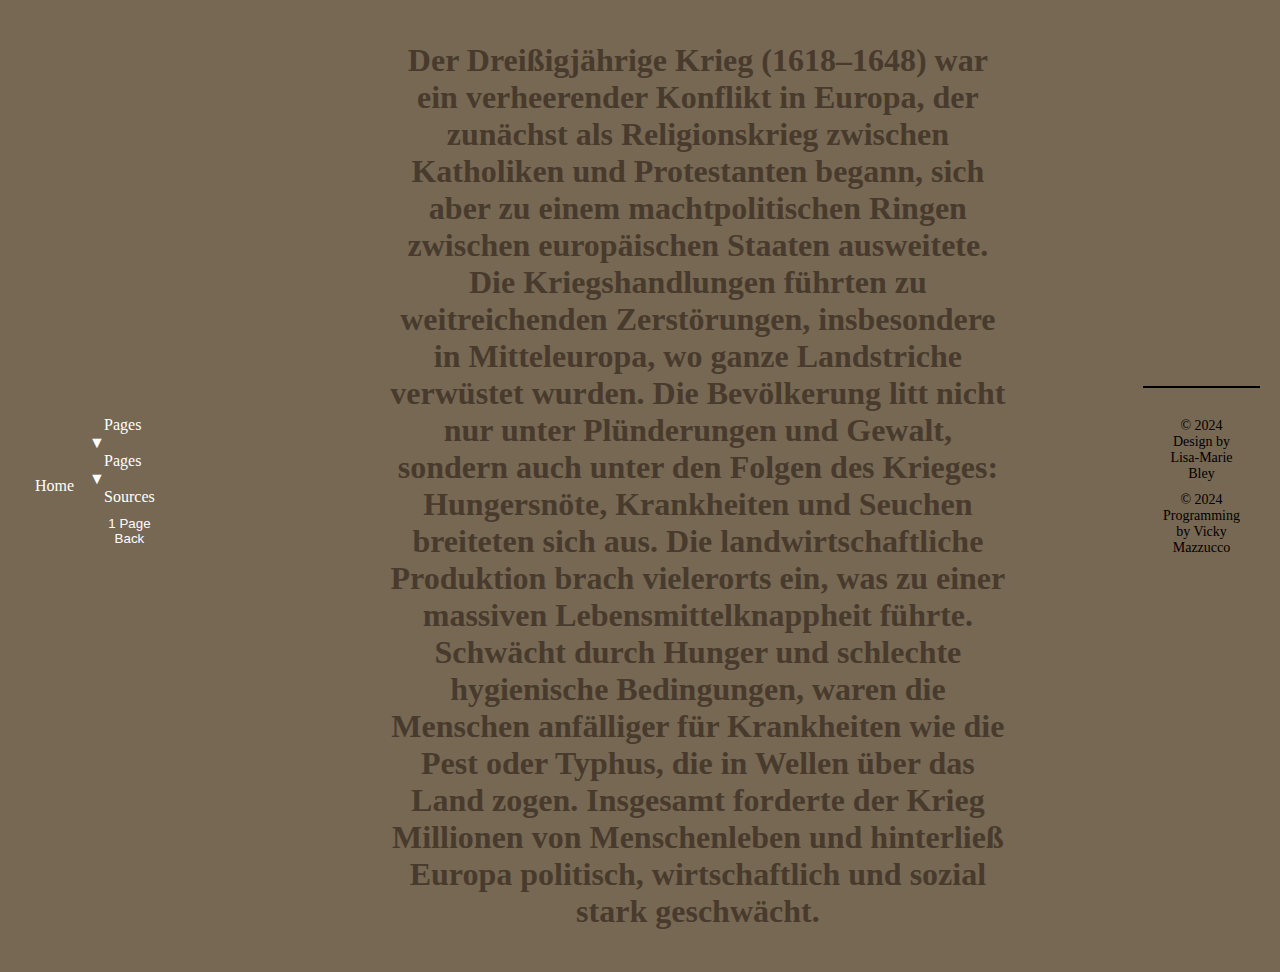
==== hamlet/html/barock.html @ cd7f2539 "Add files via upload" ====
<!DOCTYPE html>
<html lang="en">
<head>
    <meta charset="UTF-8">
    <meta name="viewport" content="width=device-width, initial-scale=1.0">
    <link rel="stylesheet" href="../css/barock.css">
    <script src="../js/index.js"></script>
    <title>word</title>
</head>
<body>
    <div class="navbar">
        <a href="index.html">Home</a>

        <div class="dropdown">
            <a>Pages ▼</a>
            <div class="dropdown">
                <a>Pages ▼</a>
                <div class="dropdown-content">
                    <a href="index.html">Wörter</a>
                    <a href="title.html">Titel</a>
                    <a href="barock.html">Barock</a>
                    <a href="shake-it-off.html">Shakespear</a>
                    <a href="inhalt.html">Akt 1</a>
                    <a href="inhalt.html#akt2">Akt 2</a>
                    <a href="inhalt.html#akt3">Akt 3</a>
                    <a href="inhalt.html#akt4">Akt 4</a>
                    <a href="inhalt.html#akt5">Akt 5</a>
                    <a href="konstulation.html">Charaktere</a>
                    <a href="#">Stil & Sprache</a>
                    <a href="#">Rezeption</a>
                </div>
        </div>
        <a href="sources.html">Sources</a>

        <button onclick="goBack()">1 Page Back</button>
    </div>
    <div class="background">
        <a href="shake-it-off.html"></a> 
    </div>

    <main class="fish">
    <p> 
        Der Dreißigjährige Krieg (1618–1648) war ein verheerender Konflikt in Europa, der zunächst als Religionskrieg 
        zwischen Katholiken und Protestanten begann, sich aber zu einem machtpolitischen Ringen zwischen europäischen 
        Staaten ausweitete. Die Kriegshandlungen führten zu weitreichenden Zerstörungen, insbesondere in Mitteleuropa,
        wo ganze Landstriche verwüstet wurden.
        
        Die Bevölkerung litt nicht nur unter Plünderungen und Gewalt, sondern auch unter den Folgen des Krieges: 
        Hungersnöte, Krankheiten und Seuchen breiteten sich aus. Die landwirtschaftliche Produktion brach vielerorts ein,
        was zu einer massiven Lebensmittelknappheit führte. Schwächt durch Hunger und schlechte hygienische Bedingungen,
        waren die Menschen anfälliger für Krankheiten wie die Pest oder Typhus, die in Wellen über das Land zogen. Insgesamt
        forderte der Krieg Millionen von Menschenleben und hinterließ Europa politisch, wirtschaftlich und sozial stark geschwächt.
    </p>
    </main>


    <footer class="light-footer">
        <div class="footer-container">
            <p>&copy; 2024 Design by Lisa-Marie Bley</p>
            <p>&copy; 2024 Programming by Vicky Mazzucco</p>
        </div>
    </footer>
    
</body>
</html>
---- hamlet/css/barock.css ----
body, html {
    margin: 0;
    padding: 0;
    height: 100%;
    background-color: #9e8a79;
    color: #483b2d;
}


.background {
    background-image: url(''); /* Replace with your image URL */
    background-size: cover; /* Ensures the image covers the entire area */
    background-position: center;
    width: 100%;
    height: 100%;
}

.background a {
    display: block;
    width: 100%;
    height: 100%;
    text-decoration: none;
}

.info{
    font-size: 200%;
    text-align: left;
}

.info .trans{
    text-align: right;
}

.info .nicco{
    text-align: center;
}

.info td, .info th {   
    border: solid black;
}

.info th{
    background-color: #776853;
}

.info tb{
    background-color: #d4d4d4;
}

.info table{
margin-left: 35%;
}

.info p{
    font-style: italic;
    font-family: 'Gill Sans', 'Gill Sans MT', Calibri, 'Trebuchet MS', sans-serif;
    font-weight: bold;
    text-align: center;
}

.navbar {
    display: flex;
    align-items: center;
    justify-content: space-between;
    background-color: #776853;
    padding: 10px 20px;
}

.navbar a, .navbar button {
    color: white;
    text-decoration: none;
    padding: 10px 15px;
    cursor: pointer;
    border: none;
    background: none;
}

.navbar a:hover, .navbar button:hover {
    background-color: #725e46;
    border-radius: 5px;
}

/* Dropdown Menu */
.dropdown {
    position: relative;
    display: inline-block;
}

.dropdown-content {
    display: none;
    position: absolute;
    background-color: #483b2d;
    box-shadow: 0px 8px 16px rgba(145, 96, 68, 0.2);
    min-width: 160px;
    z-index: 1;
}

.dropdown-content a {
    display: block;
    color: white;
    padding: 10px;
    text-decoration: none;
}

.dropdown-content a:hover {
    background-color: #493726;
}

.dropdown:hover .dropdown-content {
    display: block;
}

.light-footer {
    background-color: #776853; /* Dark gray background */
    color: #000000; /* Yellow text */
    text-align: center;
    padding: 20px 0;
    border-top: 2px solid #000000; /* Yellow border at top */
}

.light-footer .footer-container {
    max-width: 1200px;
    margin: 0 auto;
    padding: 0 20px;
}

.light-footer p {
    margin: 10px 0;
    font-size: 14px;
    color: #000000; /* White text */
}

.fish p{
font-size: 200%;
text-align: center;
font-weight: bold;
margin-left: 15%;
margin-right: 15%;
}
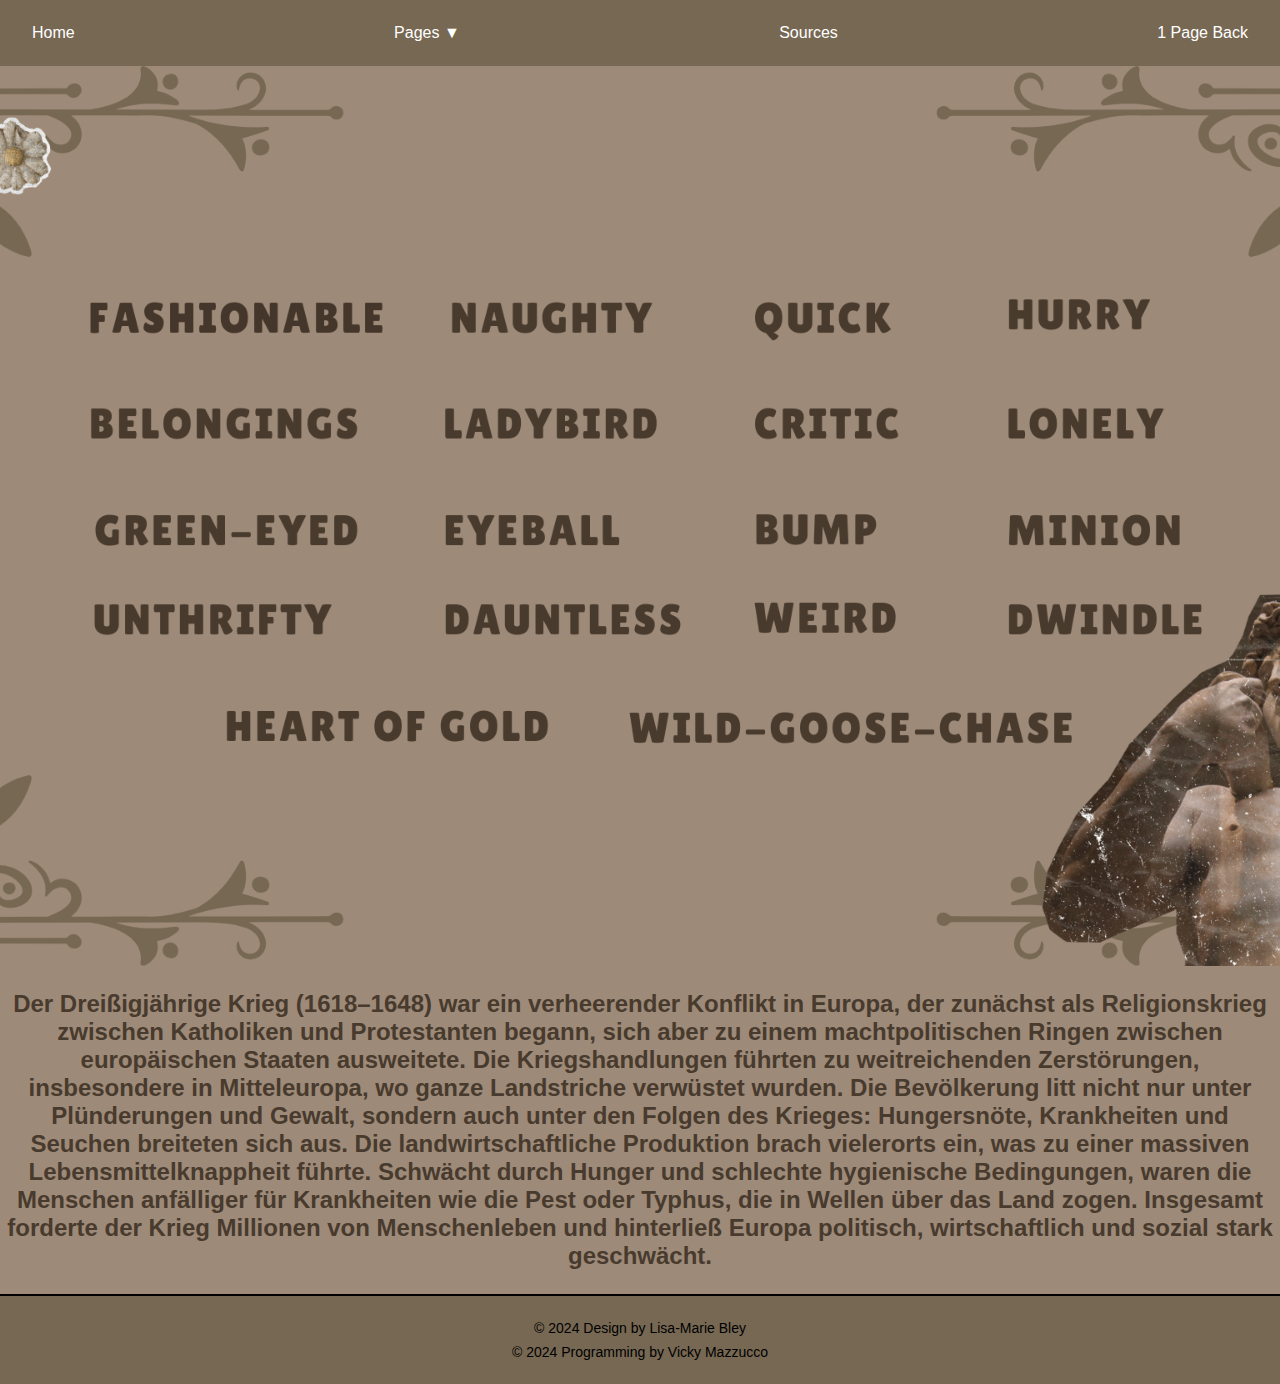
==== commit 290301e9: "Add files via upload" ====
--- a/hamlet/html/barock.html
+++ b/hamlet/html/barock.html
@@ -13,25 +13,22 @@
 
         <div class="dropdown">
             <a>Pages ▼</a>
-            <div class="dropdown">
-                <a>Pages ▼</a>
-                <div class="dropdown-content">
-                    <a href="index.html">Wörter</a>
-                    <a href="title.html">Titel</a>
-                    <a href="barock.html">Barock</a>
-                    <a href="shake-it-off.html">Shakespear</a>
-                    <a href="inhalt.html">Akt 1</a>
-                    <a href="inhalt.html#akt2">Akt 2</a>
-                    <a href="inhalt.html#akt3">Akt 3</a>
-                    <a href="inhalt.html#akt4">Akt 4</a>
-                    <a href="inhalt.html#akt5">Akt 5</a>
-                    <a href="konstulation.html">Charaktere</a>
-                    <a href="#">Stil & Sprache</a>
-                    <a href="#">Rezeption</a>
-                </div>
+            <div class="dropdown-content">
+                <a href="index.html">Wörter</a>
+                <a href="title.html">Titel</a>
+                <a href="barock.html">Barock</a>
+                <a href="shake-it-off.html">Shakespear</a>
+                <a href="inhalt.html">Akt 1</a>
+                <a href="inhalt.html#akt2">Akt 2</a>
+                <a href="inhalt.html#akt3">Akt 3</a>
+                <a href="inhalt.html#akt4">Akt 4</a>
+                <a href="inhalt.html#akt5">Akt 5</a>
+                <a href="konstulation.html">Charaktere</a>
+                <a href="#">Stil & Sprache</a>
+                <a href="#">Rezeption</a>
+            </div>
         </div>
         <a href="sources.html">Sources</a>
-
         <button onclick="goBack()">1 Page Back</button>
     </div>
     <div class="background">
--- a/hamlet/css/barock.css
+++ b/hamlet/css/barock.css
@@ -4,17 +4,22 @@
     height: 100%;
     background-color: #9e8a79;
     color: #483b2d;
+    font-family: 'Gill Sans', 'Gill Sans MT', Calibri, 'Trebuchet MS', sans-serif;
 }
 
-
+/* Full-page background image */
 .background {
-    background-image: url(''); /* Replace with your image URL */
-    background-size: cover; /* Ensures the image covers the entire area */
+    background-image: url('../pictures/words_fixed.png'); /* Replace with your image URL */
+    background-size: cover;
     background-position: center;
-    width: 100%;
-    height: 100%;
+    width: 100vw;
+    height: 100vh;
+    display: flex;
+    justify-content: center;
+    align-items: center;
 }
 
+/* Ensures clickable background with a responsive layout */
 .background a {
     display: block;
     width: 100%;
@@ -22,68 +27,81 @@
     text-decoration: none;
 }
 
-.info{
-    font-size: 200%;
-    text-align: left;
+.info {
+    font-size: 1.5rem; /* Responsive font size */
+    text-align: center; /* Center all text for better alignment */
+    padding: 1rem;
 }
 
-.info .trans{
+.info .trans {
     text-align: right;
 }
 
-.info .nicco{
+.info .nicco {
     text-align: center;
 }
 
-.info td, .info th {   
+.info td, .info th {
     border: solid black;
+    padding: 0.75rem; /* Consistent padding */
+    text-align: center; /* Center-align table content */
+    vertical-align: middle; /* Align vertically */
 }
 
-.info th{
+.info th {
     background-color: #776853;
+    color: #d4d4d4;
 }
 
-.info tb{
+.info tb {
     background-color: #d4d4d4;
 }
 
-.info table{
-margin-left: 35%;
+.info table {
+    margin: 2rem auto; /* Center the table horizontally */
+    width: 80%; /* Restrict table width on smaller screens */
+    max-width: 600px; /* Set max width for larger screens */
+    border-collapse: collapse; /* Remove double borders */
 }
 
-.info p{
+.info p {
     font-style: italic;
-    font-family: 'Gill Sans', 'Gill Sans MT', Calibri, 'Trebuchet MS', sans-serif;
     font-weight: bold;
     text-align: center;
+    margin: 1rem 0; /* Add spacing around paragraphs */
 }
 
+/* Responsive navbar */
 .navbar {
     display: flex;
     align-items: center;
     justify-content: space-between;
     background-color: #776853;
-    padding: 10px 20px;
+    padding: 1rem;
+    flex-wrap: wrap; /* Allows wrapping on smaller screens */
 }
 
 .navbar a, .navbar button {
     color: white;
     text-decoration: none;
-    padding: 10px 15px;
+    padding: 0.5rem 1rem;
     cursor: pointer;
     border: none;
     background: none;
+    font-size: 1rem; /* Adjust font size */
+    text-align: center;
 }
 
 .navbar a:hover, .navbar button:hover {
-    background-color: #725e46;
+    
     border-radius: 5px;
 }
 
-/* Dropdown Menu */
+/* Dropdown menu */
 .dropdown {
     position: relative;
     display: inline-block;
+    text-align: center; /* Align dropdown text */
 }
 
 .dropdown-content {
@@ -100,6 +118,7 @@
     color: white;
     padding: 10px;
     text-decoration: none;
+    text-align: left; /* Better readability */
 }
 
 .dropdown-content a:hover {
@@ -111,29 +130,52 @@
 }
 
 .light-footer {
-    background-color: #776853; /* Dark gray background */
-    color: #000000; /* Yellow text */
+    background-color: #776853;
+    color: #000000;
     text-align: center;
-    padding: 20px 0;
-    border-top: 2px solid #000000; /* Yellow border at top */
+    padding: 1rem;
+    border-top: 2px solid #000000;
 }
 
 .light-footer .footer-container {
     max-width: 1200px;
     margin: 0 auto;
     padding: 0 20px;
+    text-align: center; /* Center footer content */
 }
 
 .light-footer p {
-    margin: 10px 0;
-    font-size: 14px;
-    color: #000000; /* White text */
+    margin: 0.5rem 0;
+    font-size: 0.875rem; /* Slightly smaller font for footers */
+    color: #000000;
 }
 
-.fish p{
-font-size: 200%;
-text-align: center;
-font-weight: bold;
-margin-left: 15%;
-margin-right: 15%;
+.fish p {
+    font-size: 1.5rem; /* Adjust font size */
+    text-align: center;
+    font-weight: bold;
 }
+
+/* Media queries for smaller devices */
+@media (max-width: 768px) {
+    .info {
+        font-size: 1.25rem;
+    }
+
+    .navbar {
+        flex-direction: column; /* Stack navigation on smaller screens */
+        align-items: center;
+    }
+
+    .navbar a, .navbar button {
+        font-size: 0.875rem;
+    }
+
+    .info table {
+        width: 90%; /* Restrict table width further for small screens */
+    }
+
+    .info td, .info th {
+        padding: 0.5rem; /* Reduce padding for smaller screens */
+    }
+}
